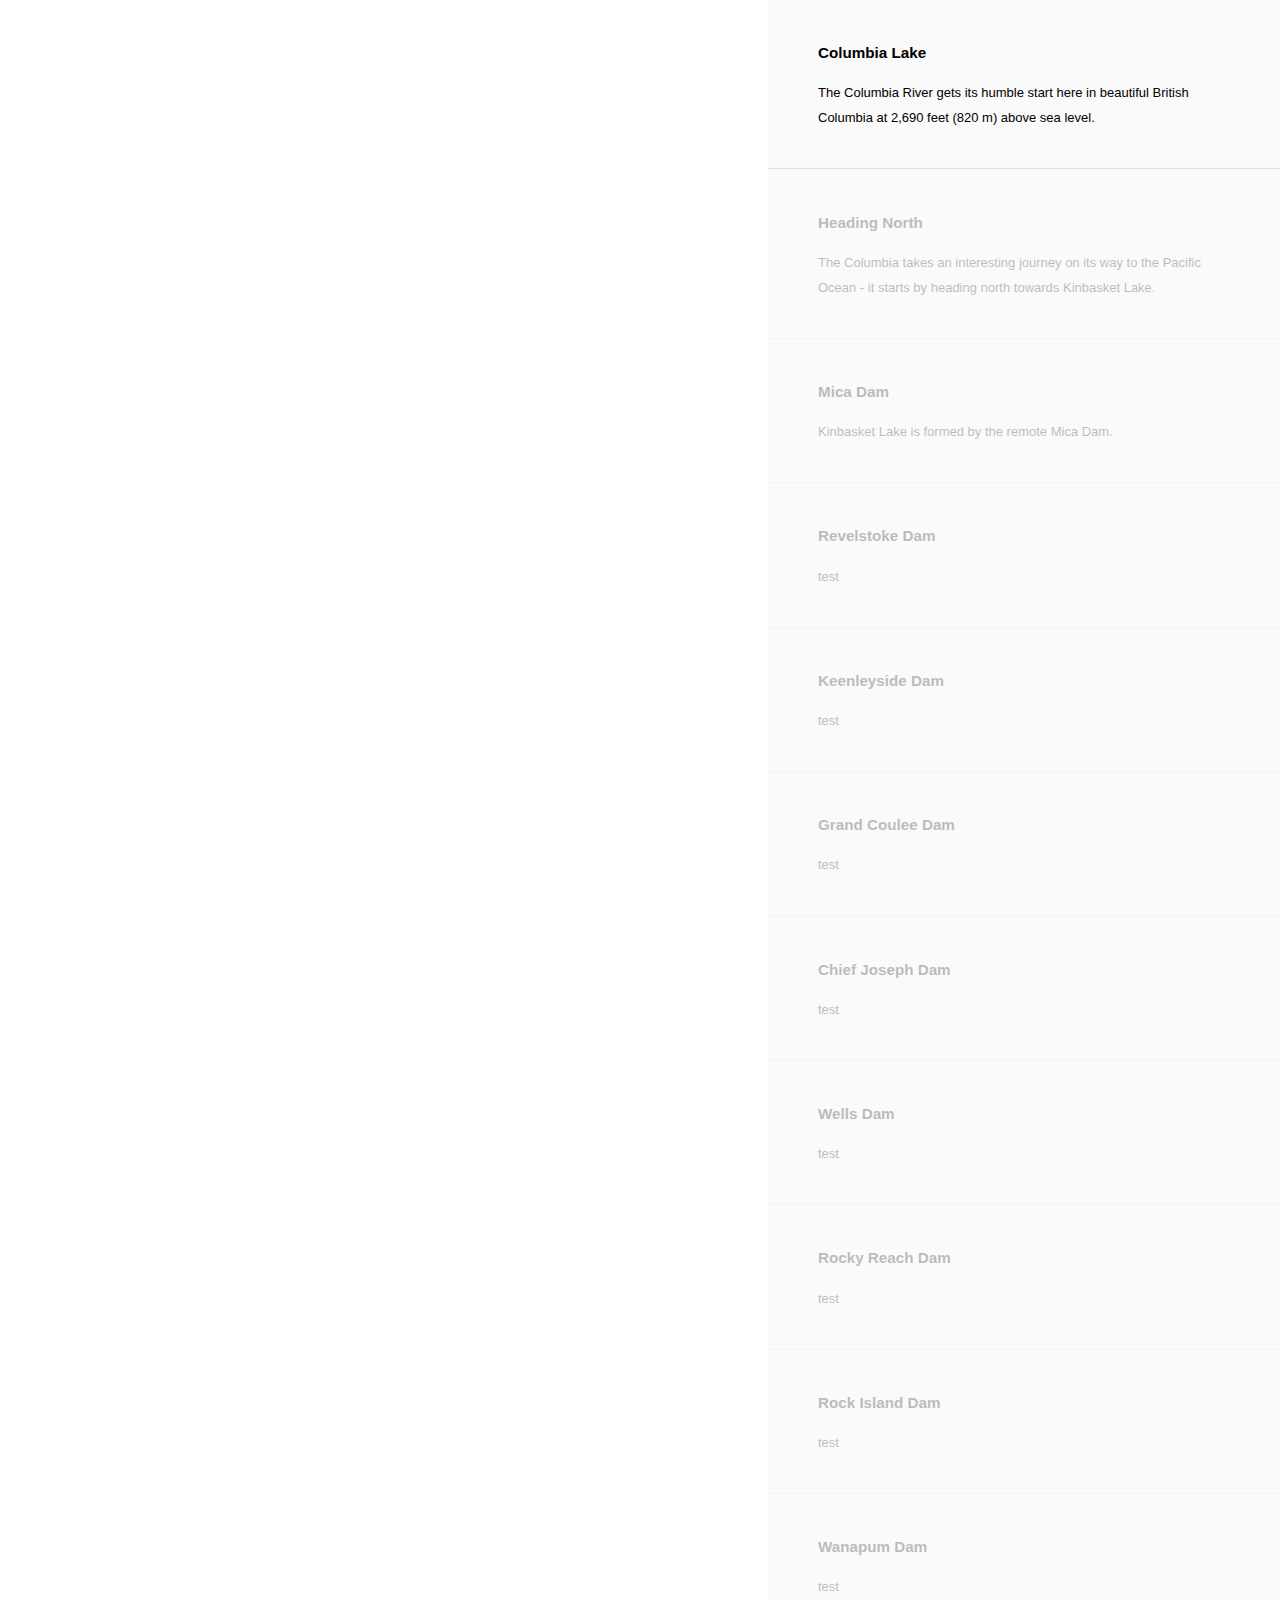
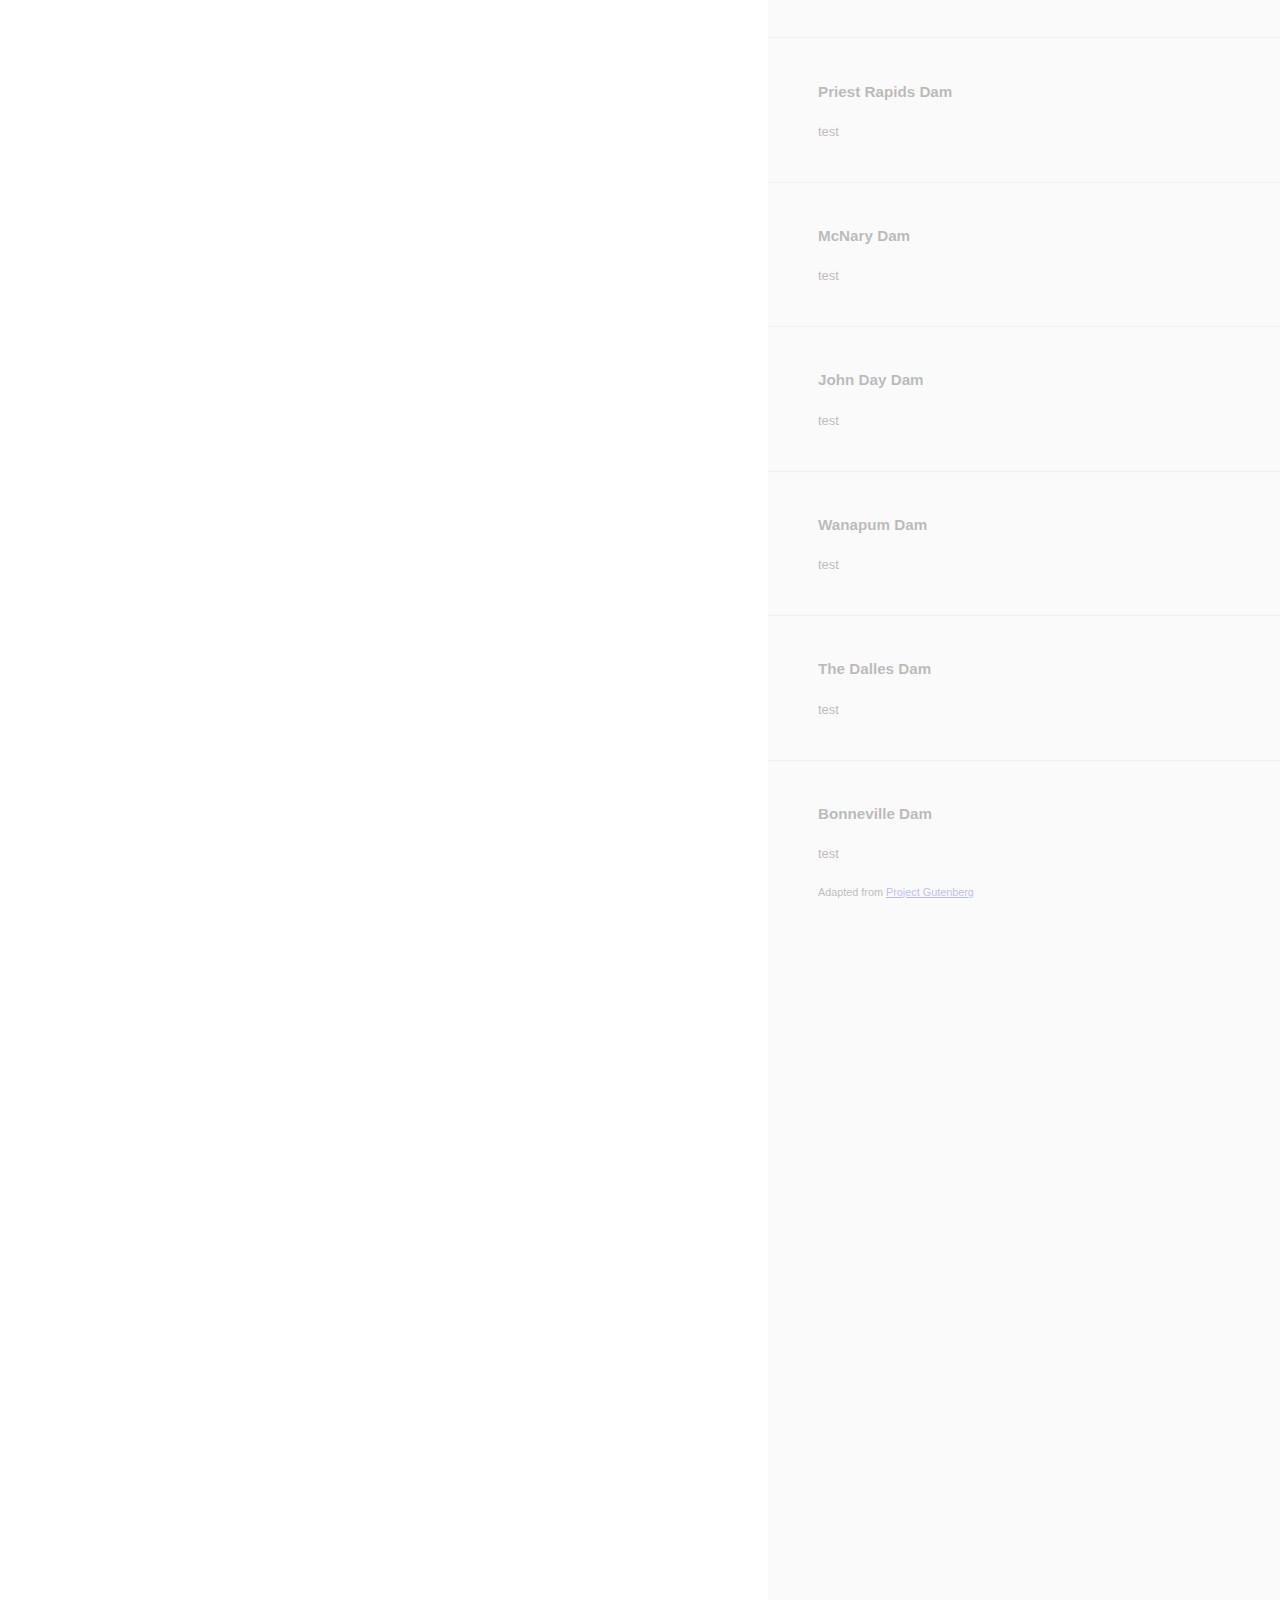
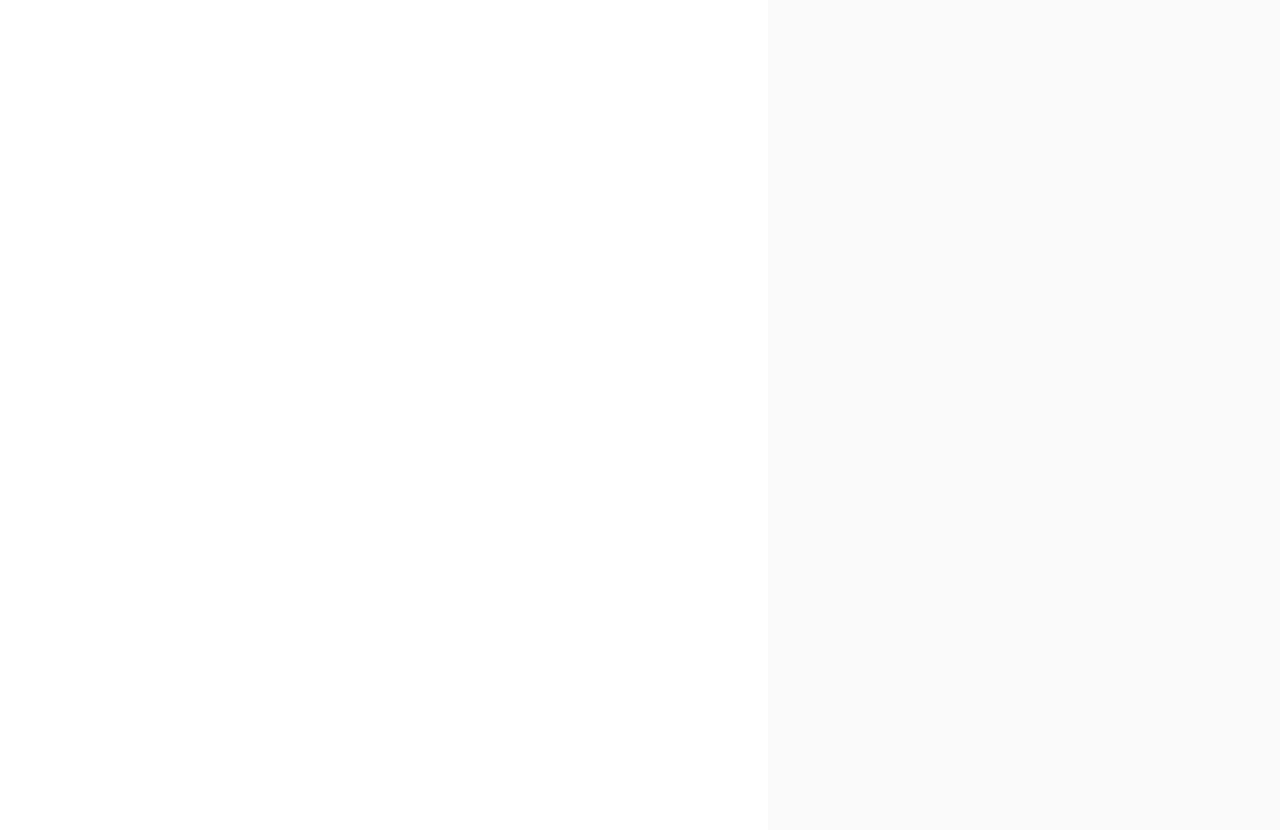
==== index.html @ b6c77dba "first commit" ====
<!DOCTYPE html>
<html>
<head>
    <meta charset='utf-8' />
    <title>Columbia Dammed</title>
    <meta name='viewport' content='initial-scale=1,maximum-scale=1,user-scalable=no' />
    <script src='https://api.tiles.mapbox.com/mapbox-gl-js/v0.48.0/mapbox-gl.js'></script>
    <link href='https://api.tiles.mapbox.com/mapbox-gl-js/v0.48.0/mapbox-gl.css' rel='stylesheet' />
    <style>
        body { margin:0; padding:0; }
        #map { position:absolute; top:0; bottom:0; width:100%; }
    </style>
</head>
<body>


<style>
#map {
    position: fixed;
    width:60%;
}
#features {
    width: 40%;
    margin-left: 60%;
    font-family: sans-serif;
    overflow-y: scroll;
    background-color: #fafafa;
}
section {
    padding:  25px 50px;
    line-height: 25px;
    border-bottom: 1px solid #ddd;
    opacity: 0.25;
    font-size: 13px;
}
section.active {
    opacity: 1;
}
section:last-child {
    border-bottom: none;
    margin-bottom: 1500px;
}
</style>

<div id='map'></div>
<div id='features'>
    <section id='columbia-lake' class='active'>
        <h3>Columbia Lake</h3>
        <p>The Columbia River gets its humble start here in beautiful British Columbia at 2,690 feet (820 m) above sea level.</p>
    </section>
    <section id='kinbasket'>
        <h3>Heading North</h3>
        <p>The Columbia takes an interesting journey on its way to the Pacific Ocean - it starts by heading north towards Kinbasket Lake.</p>
    </section>
    <section id='mica-dam'>
        <h3>Mica Dam</h3>
        <p>Kinbasket Lake is formed by the remote Mica Dam.</p>
    </section>
    <section id='revelstoke-dam'>
        <h3>Revelstoke Dam</h3>
        <p>test</p>
    </section>
    <section id='keenleyside-dam'>
        <h3>Keenleyside Dam</h3>
        <p>test</p>
    </section>
    <section id='grand-coulee-dam'>
        <h3>Grand Coulee Dam</h3>
        <p>test</p>
    </section>
    <section id='chief-joseph-dam'>
        <h3>Chief Joseph Dam</h3>
        <p>test</p>
    </section>
    <section id='wells-dam'>
        <h3>Wells Dam</h3>
        <p>test</p>
    </section>
    <section id='rocky-reach-dam'>
        <h3>Rocky Reach Dam</h3>
        <p>test</p>
    </section>
    <section id='rock-island-dam'>
        <h3>Rock Island Dam</h3>
        <p>test</p>
    </section>
    <section id='wanapum-dam'>
        <h3>Wanapum Dam</h3>
        <p>test</p>
    </section>
    <section id='priest-rapids-dam'>
        <h3>Priest Rapids Dam</h3>
        <p>test</p>
    </section>
    <section id='mcnary-dam'>
        <h3>McNary Dam</h3>
        <p>test</p>
    </section>
    <section id='john-day-dam'>
        <h3>John Day Dam</h3>
        <p>test</p>
    </section>
    <section id='wanapum-dam'>
        <h3>Wanapum Dam</h3>
        <p>test</p>
    </section>
    <section id='the-dalles-dam'>
        <h3>The Dalles Dam</h3>
        <p>test</p>
    </section>
    <section id='bonneville-dam'>
        <h3>Bonneville Dam</h3>
        <p>test</p>
        <small id="citation">
            Adapted from <a href='http://www.gutenberg.org/files/2346/2346-h/2346-h.htm'>Project Gutenberg</a>
        </small>
    </section>
</div>
<script>
/* TO DO:
- add content
*/
mapboxgl.accessToken = 'pk.eyJ1Ijoic2FtZiIsImEiOiJjaWZ3bGhtdjgzMnN1dWdrcnEwZTVieG91In0.DkCY-91coDahKvpH7Z26dw';

var map = new mapboxgl.Map({
    container: 'map',
    style: 'mapbox://styles/samf/cjlgx20np04zo2rtcgm9d4j61',
    center: [-115.850000, 50.216667],
    zoom: 11.5,
    bearing: 10,
    pitch: 45
});

var chapters = {
    'columbia-lake': {
        bearing: 27,
        center: [-115.850000, 50.216667],
        zoom: 9.5,
        pitch: 20
    },
    'kinbasket': {
        duration: 6000,
        center: [-118.077, 51.997],
        bearing: 170,
        zoom: 9.2,
        pitch: 20
    },
    'mica-dam': {
        bearing: 90,
        center: [-118.566389, 52.077500],
        zoom: 13,
        speed: 0.6,
        pitch: 40
    },
    'revelstoke-dam': {
        bearing: 90,
        center: [-118.193333, 51.049167],
        zoom: 13.3
    },
    'keenleyside-dam': {
        bearing: 45,
        center: [-117.771667, 49.338333],
        zoom: 15.3,
        pitch: 20,
        speed: 0.4
    },
    'grand-coulee-dam': {
        bearing: 180,
        center: [-118.9775, 47.957222],
        zoom: 13.3
    },
    'chief-joseph-dam': {
        bearing: 90,
        center: [-119.638611, 47.995],
        zoom: 17.3,
        pitch: 40
    },
    'wells-dam': {
        bearing: 90,
        center: [-119.864167, 47.947222],
        zoom: 14.3,
        pitch: 20
    },
    'rocky-reach-dam': {
        duration: 6000,
        center: [-120.294722, 47.533056],
        bearing: 170,
        zoom: 13.2,
        pitch: 20
    },
    'rock-island-dam': {
        bearing: 90,
        center: [-120.094444, 47.3425],
        zoom: 13,
        speed: 0.6,
        pitch: 40
    },
    'wanapum-dam': {
        bearing: 90,
        center: [-119.970278, 46.877778],
        zoom: 13.3
    },
    'priest-rapids-dam': {
        bearing: 45,
        center: [-119.91, 46.644167],
        zoom: 15.3,
        pitch: 20,
        speed: 0.5
    },
    'mcnary-dam': {
        duration: 6000,
        center: [-119.298056, 45.935278],
        bearing: 170,
        zoom: 13.2,
        pitch: 20
    },
    'john-day-dam': {
        bearing: 90,
        center: [-120.693611, 45.715833],
        zoom: 13,
        speed: 0.6,
        pitch: 40
    },
    'the-dalles-dam': {
        bearing: 90,
        center: [-121.133889, 45.613889],
        zoom: 13.3
    },
    'bonneville-dam': {
        bearing: 45,
        center: [-121.940833, 45.645],
        zoom: 15.3,
        pitch: 20,
        speed: 0.5
    },
};

// On every scroll event, check which element is on screen
window.onscroll = function() {
    var chapterNames = Object.keys(chapters);
    for (var i = 0; i < chapterNames.length; i++) {
        var chapterName = chapterNames[i];
        if (isElementOnScreen(chapterName)) {
            setActiveChapter(chapterName);
            break;
        }
    }
};

var activeChapterName = 'columbia-lake';
function setActiveChapter(chapterName) {
    if (chapterName === activeChapterName) return;

    map.flyTo(chapters[chapterName]);

    document.getElementById(chapterName).setAttribute('class', 'active');
    document.getElementById(activeChapterName).setAttribute('class', '');

    activeChapterName = chapterName;
}

function isElementOnScreen(id) {
    var element = document.getElementById(id);
    var bounds = element.getBoundingClientRect();
    return bounds.top < window.innerHeight && bounds.bottom > 0;
}

</script>

</body>
</html>
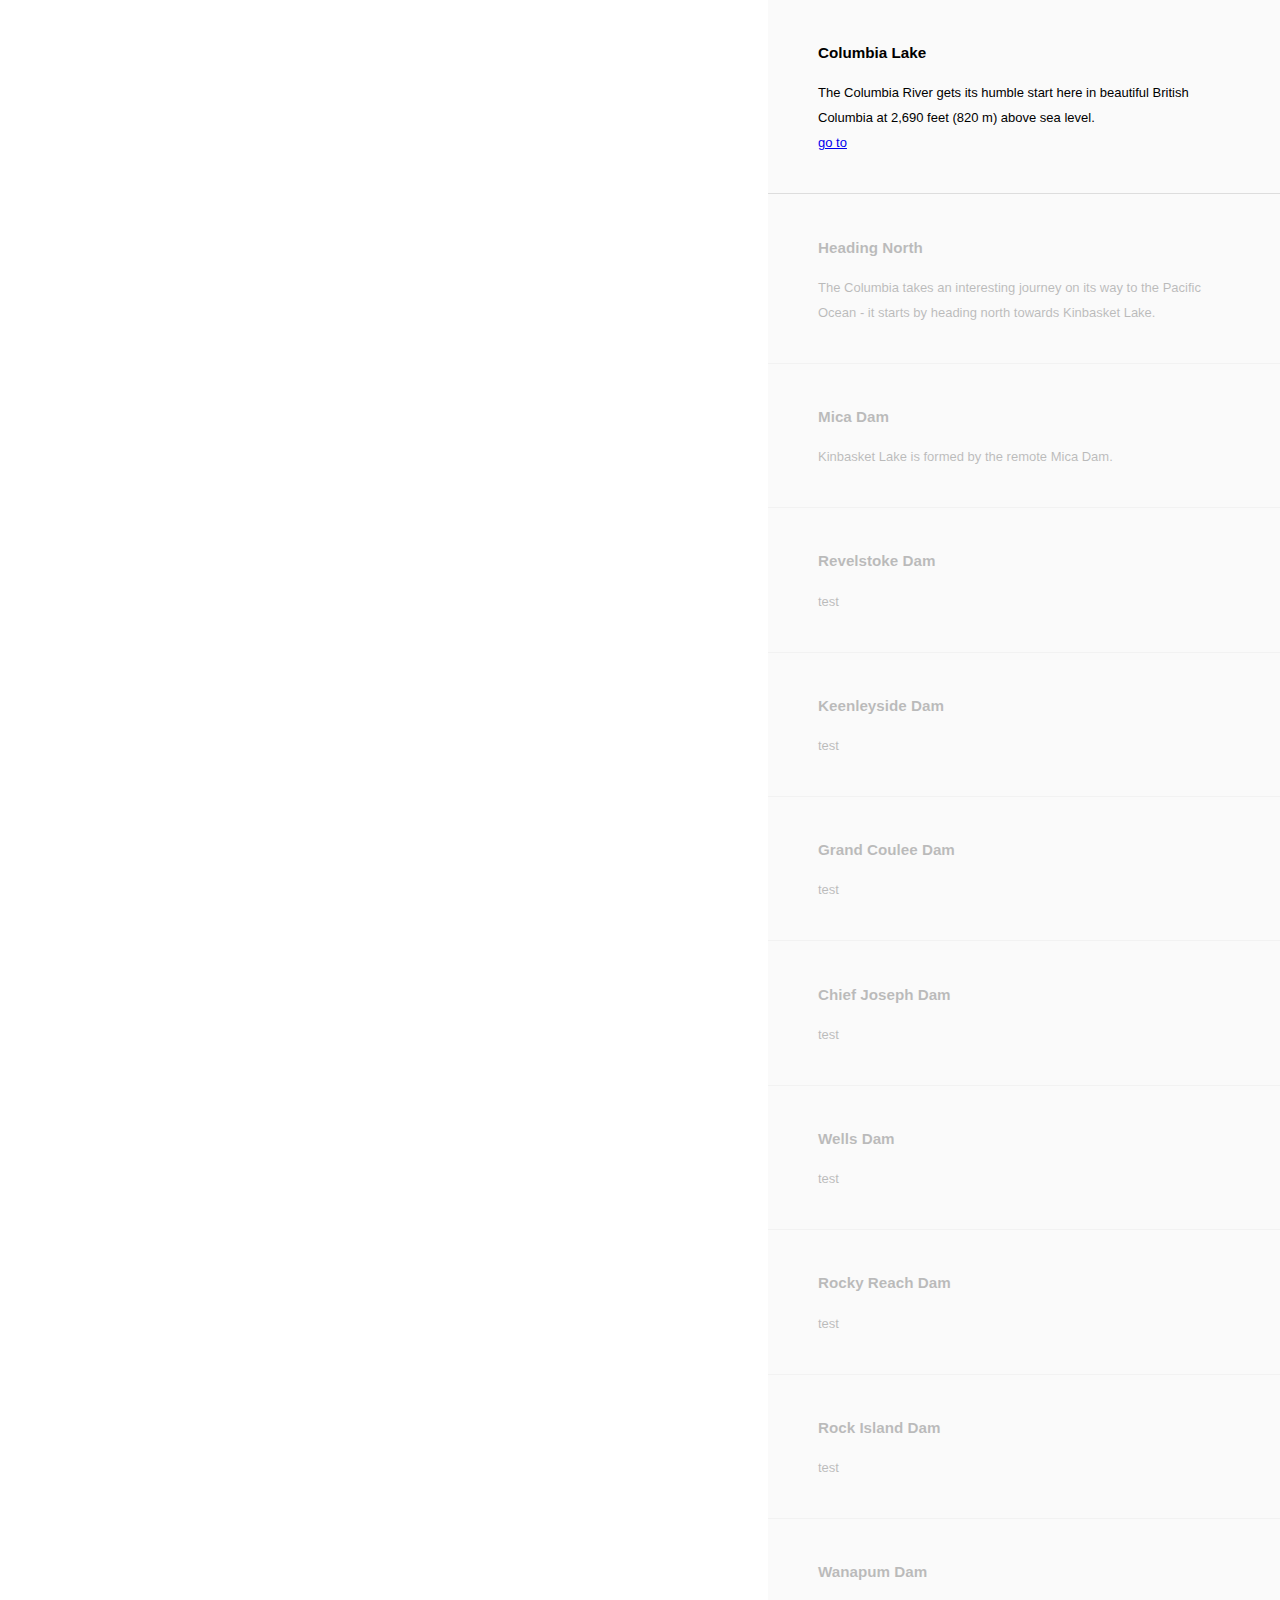
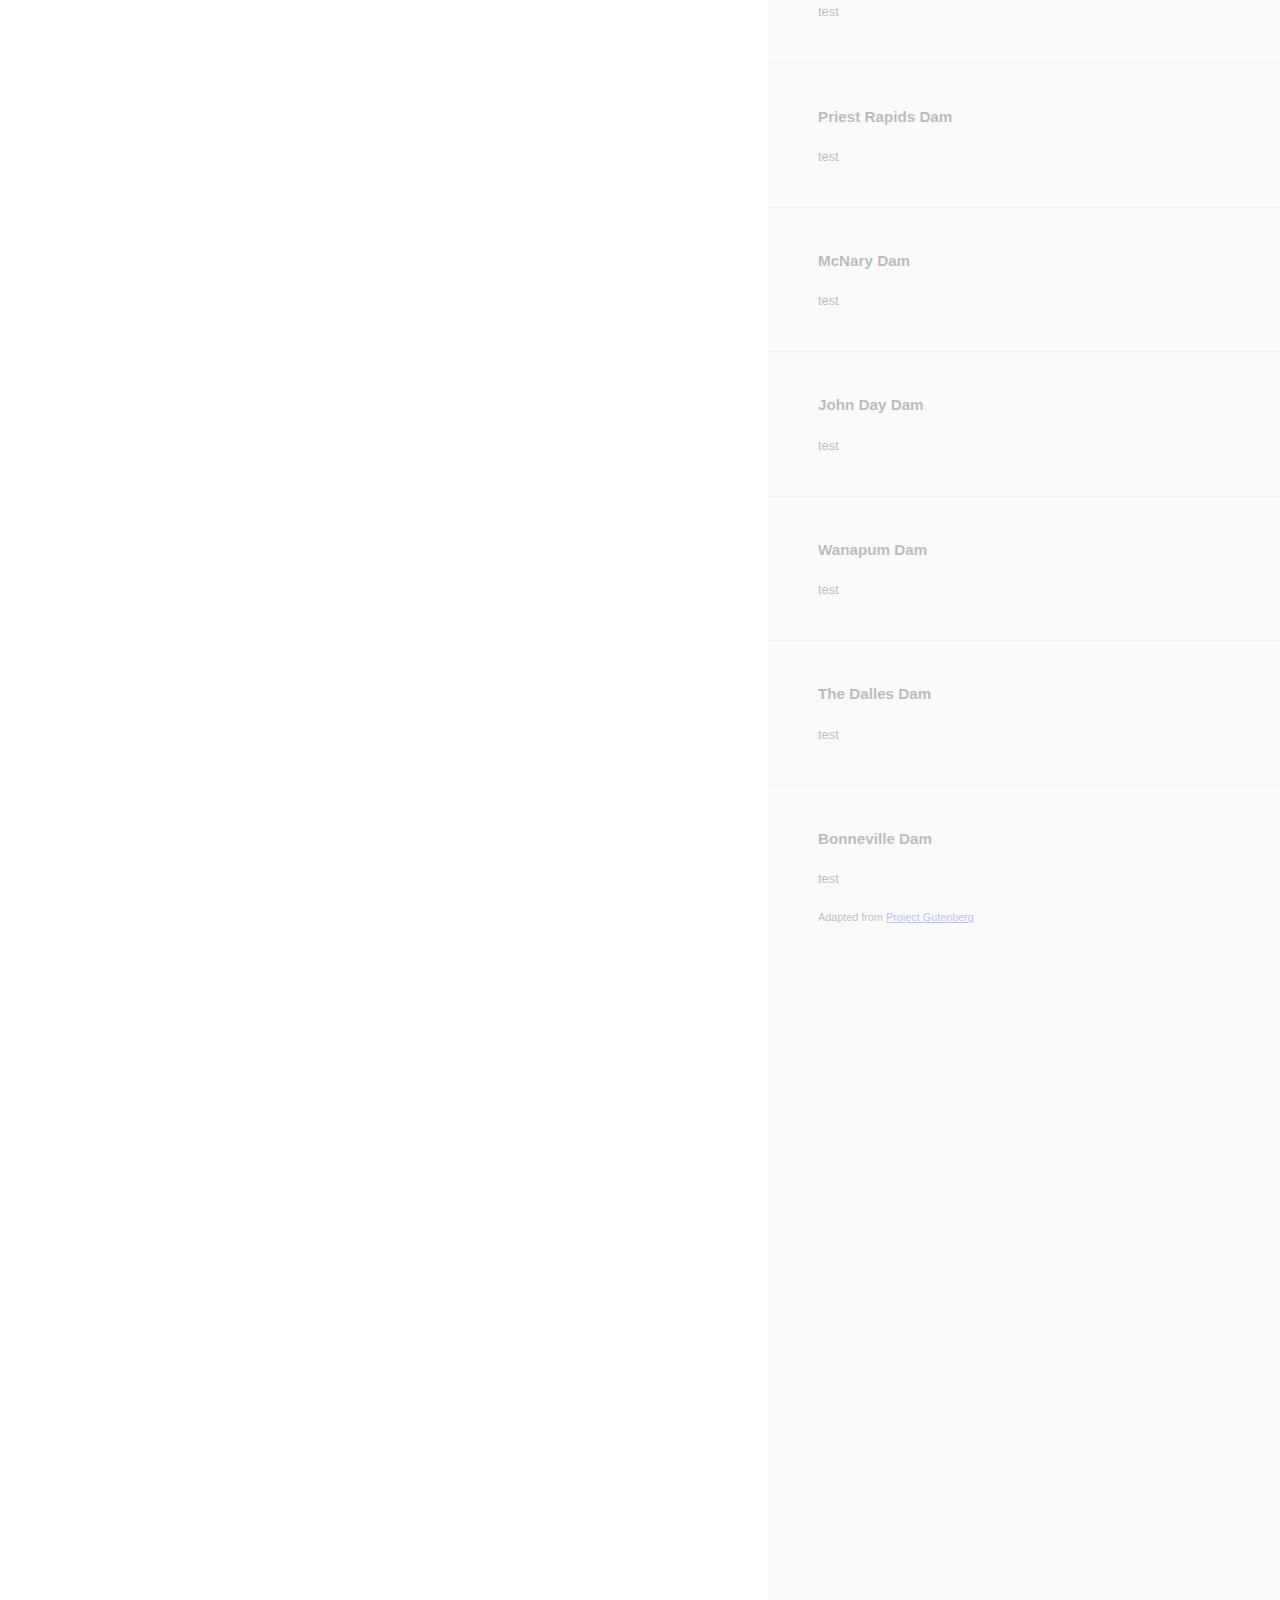
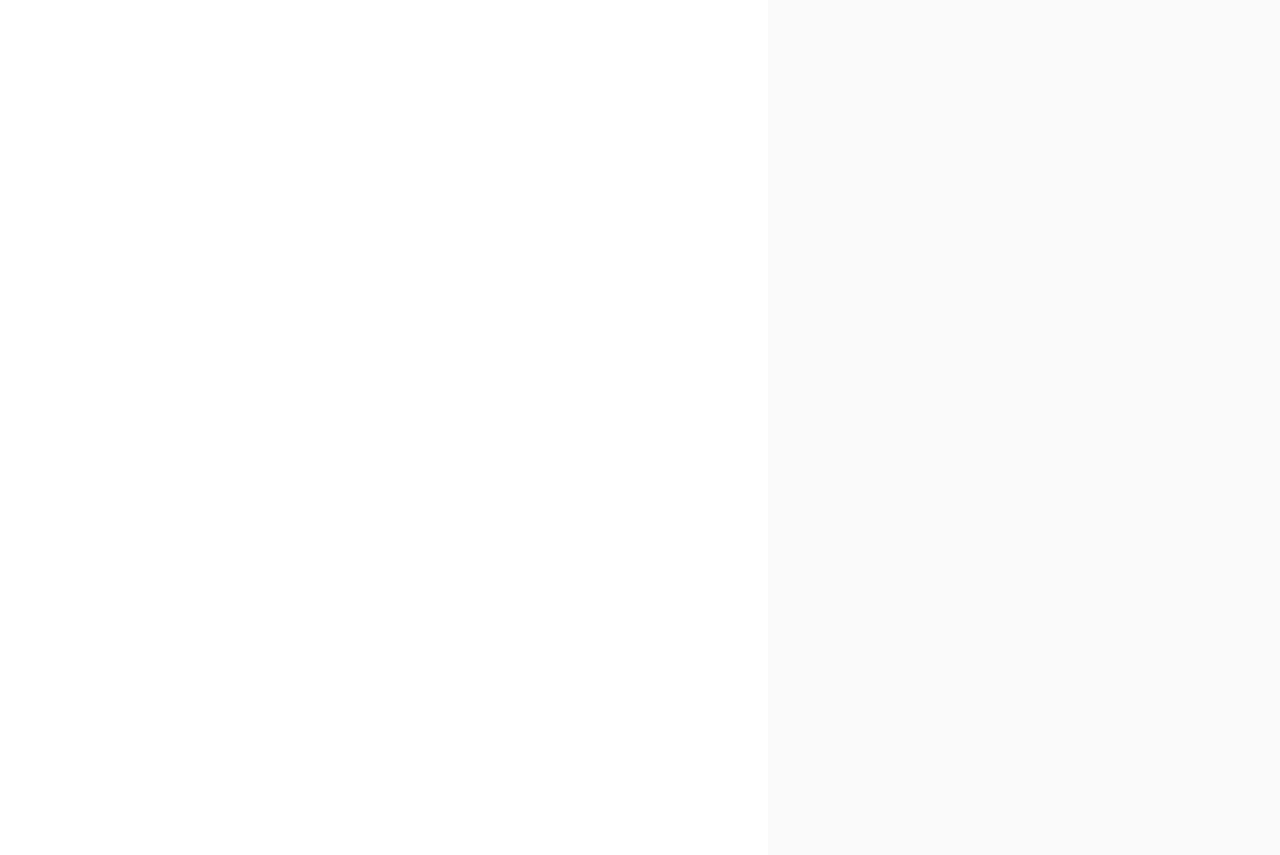
==== commit 7bdc032b: "add overlay, break out js code" ====
--- a/index.html
+++ b/index.html
@@ -19,6 +19,14 @@
     position: fixed;
     width:60%;
 }
+#map-overlay {
+      position:fixed;
+      left:10px;
+      bottom:475px;
+      width:200px;
+      height:150px;
+      border:1px solid #fff;
+  }
 #features {
     width: 40%;
     margin-left: 60%;
@@ -40,75 +48,82 @@
     border-bottom: none;
     margin-bottom: 1500px;
 }
+.mapboxgl-ctrl-logo {
+  display: none;
+  visibility: hidden;
+}
 </style>
 
 <div id='map'></div>
+<div id='map-overlay'></div>
 <div id='features'>
-    <section id='columbia-lake' class='active'>
+    <section id='columbiaLake' class='active'>
         <h3>Columbia Lake</h3>
-        <p>The Columbia River gets its humble start here in beautiful British Columbia at 2,690 feet (820 m) above sea level.</p>
+        <p>The Columbia River gets its humble start here in beautiful British Columbia at 2,690 feet (820 m) above sea level.
+          <br><a href="javascript:goToLocation(columbiaLake)">go to</a>
+        </p>
     </section>
     <section id='kinbasket'>
         <h3>Heading North</h3>
         <p>The Columbia takes an interesting journey on its way to the Pacific Ocean - it starts by heading north towards Kinbasket Lake.</p>
     </section>
-    <section id='mica-dam'>
+    <section id='micaDam'>
         <h3>Mica Dam</h3>
         <p>Kinbasket Lake is formed by the remote Mica Dam.</p>
     </section>
-    <section id='revelstoke-dam'>
+    <section id='revelstokeDam'>
         <h3>Revelstoke Dam</h3>
         <p>test</p>
     </section>
-    <section id='keenleyside-dam'>
+    <section id='keenleysideDam'>
         <h3>Keenleyside Dam</h3>
         <p>test</p>
     </section>
-    <section id='grand-coulee-dam'>
+    <section id='grandCouleeDam'>
         <h3>Grand Coulee Dam</h3>
         <p>test</p>
     </section>
-    <section id='chief-joseph-dam'>
+    <section id='chiefJosephDam'>
         <h3>Chief Joseph Dam</h3>
         <p>test</p>
     </section>
-    <section id='wells-dam'>
+    <section id='wellsDam'>
         <h3>Wells Dam</h3>
         <p>test</p>
     </section>
-    <section id='rocky-reach-dam'>
+    <section id='rockyReachDam'>
         <h3>Rocky Reach Dam</h3>
         <p>test</p>
     </section>
-    <section id='rock-island-dam'>
+    <section id='rockIslandDam'>
         <h3>Rock Island Dam</h3>
         <p>test</p>
     </section>
-    <section id='wanapum-dam'>
+    <section id='wanapumDam'>
         <h3>Wanapum Dam</h3>
         <p>test</p>
     </section>
-    <section id='priest-rapids-dam'>
+    <section id='priestRapidsDam'>
         <h3>Priest Rapids Dam</h3>
         <p>test</p>
     </section>
-    <section id='mcnary-dam'>
+    <section id='mcnaryDam'>
         <h3>McNary Dam</h3>
         <p>test</p>
     </section>
-    <section id='john-day-dam'>
+    <section id='johnDayDam'>
         <h3>John Day Dam</h3>
         <p>test</p>
     </section>
-    <section id='wanapum-dam'>
+    <section id='wanapumDam'>
         <h3>Wanapum Dam</h3>
         <p>test</p>
     </section>
-    <section id='the-dalles-dam'>
+    <section id='theDallesDam'>
         <h3>The Dalles Dam</h3>
         <p>test</p>
     </section>
-    <section id='bonneville-dam'>
+    <section id='bonnevilleDam'>
         <h3>Bonneville Dam</h3>
         <p>test</p>
         <small id="citation">
@@ -116,156 +131,6 @@
         </small>
     </section>
 </div>
-<script>
-/* TO DO:
-- add content
-*/
-mapboxgl.accessToken = 'pk.eyJ1Ijoic2FtZiIsImEiOiJjaWZ3bGhtdjgzMnN1dWdrcnEwZTVieG91In0.DkCY-91coDahKvpH7Z26dw';
-
-var map = new mapboxgl.Map({
-    container: 'map',
-    style: 'mapbox://styles/samf/cjlgx20np04zo2rtcgm9d4j61',
-    center: [-115.850000, 50.216667],
-    zoom: 11.5,
-    bearing: 10,
-    pitch: 45
-});
-
-var chapters = {
-    'columbia-lake': {
-        bearing: 27,
-        center: [-115.850000, 50.216667],
-        zoom: 9.5,
-        pitch: 20
-    },
-    'kinbasket': {
-        duration: 6000,
-        center: [-118.077, 51.997],
-        bearing: 170,
-        zoom: 9.2,
-        pitch: 20
-    },
-    'mica-dam': {
-        bearing: 90,
-        center: [-118.566389, 52.077500],
-        zoom: 13,
-        speed: 0.6,
-        pitch: 40
-    },
-    'revelstoke-dam': {
-        bearing: 90,
-        center: [-118.193333, 51.049167],
-        zoom: 13.3
-    },
-    'keenleyside-dam': {
-        bearing: 45,
-        center: [-117.771667, 49.338333],
-        zoom: 15.3,
-        pitch: 20,
-        speed: 0.4
-    },
-    'grand-coulee-dam': {
-        bearing: 180,
-        center: [-118.9775, 47.957222],
-        zoom: 13.3
-    },
-    'chief-joseph-dam': {
-        bearing: 90,
-        center: [-119.638611, 47.995],
-        zoom: 17.3,
-        pitch: 40
-    },
-    'wells-dam': {
-        bearing: 90,
-        center: [-119.864167, 47.947222],
-        zoom: 14.3,
-        pitch: 20
-    },
-    'rocky-reach-dam': {
-        duration: 6000,
-        center: [-120.294722, 47.533056],
-        bearing: 170,
-        zoom: 13.2,
-        pitch: 20
-    },
-    'rock-island-dam': {
-        bearing: 90,
-        center: [-120.094444, 47.3425],
-        zoom: 13,
-        speed: 0.6,
-        pitch: 40
-    },
-    'wanapum-dam': {
-        bearing: 90,
-        center: [-119.970278, 46.877778],
-        zoom: 13.3
-    },
-    'priest-rapids-dam': {
-        bearing: 45,
-        center: [-119.91, 46.644167],
-        zoom: 15.3,
-        pitch: 20,
-        speed: 0.5
-    },
-    'mcnary-dam': {
-        duration: 6000,
-        center: [-119.298056, 45.935278],
-        bearing: 170,
-        zoom: 13.2,
-        pitch: 20
-    },
-    'john-day-dam': {
-        bearing: 90,
-        center: [-120.693611, 45.715833],
-        zoom: 13,
-        speed: 0.6,
-        pitch: 40
-    },
-    'the-dalles-dam': {
-        bearing: 90,
-        center: [-121.133889, 45.613889],
-        zoom: 13.3
-    },
-    'bonneville-dam': {
-        bearing: 45,
-        center: [-121.940833, 45.645],
-        zoom: 15.3,
-        pitch: 20,
-        speed: 0.5
-    },
-};
-
-// On every scroll event, check which element is on screen
-window.onscroll = function() {
-    var chapterNames = Object.keys(chapters);
-    for (var i = 0; i < chapterNames.length; i++) {
-        var chapterName = chapterNames[i];
-        if (isElementOnScreen(chapterName)) {
-            setActiveChapter(chapterName);
-            break;
-        }
-    }
-};
-
-var activeChapterName = 'columbia-lake';
-function setActiveChapter(chapterName) {
-    if (chapterName === activeChapterName) return;
-
-    map.flyTo(chapters[chapterName]);
-
-    document.getElementById(chapterName).setAttribute('class', 'active');
-    document.getElementById(activeChapterName).setAttribute('class', '');
-
-    activeChapterName = chapterName;
-}
-
-function isElementOnScreen(id) {
-    var element = document.getElementById(id);
-    var bounds = element.getBoundingClientRect();
-    return bounds.top < window.innerHeight && bounds.bottom > 0;
-}
-
-</script>
-
+<script src="map.js"></script>
 </body>
 </html>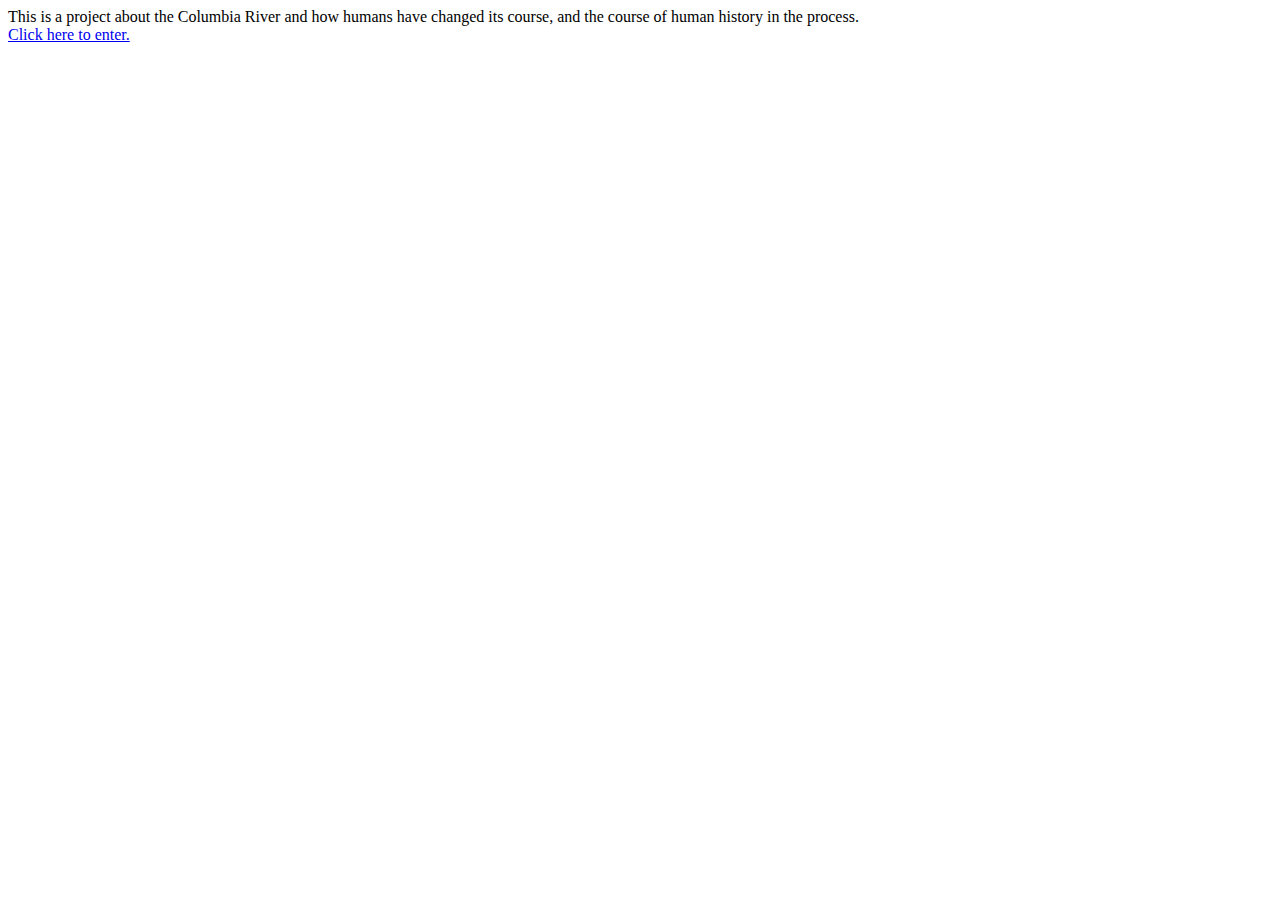
==== commit 3491eabe: "add beginning splash page" ====
--- a/index.html
+++ b/index.html
@@ -4,133 +4,12 @@
     <meta charset='utf-8' />
     <title>Columbia Dammed</title>
     <meta name='viewport' content='initial-scale=1,maximum-scale=1,user-scalable=no' />
-    <script src='https://api.tiles.mapbox.com/mapbox-gl-js/v0.48.0/mapbox-gl.js'></script>
-    <link href='https://api.tiles.mapbox.com/mapbox-gl-js/v0.48.0/mapbox-gl.css' rel='stylesheet' />
     <style>
-        body { margin:0; padding:0; }
-        #map { position:absolute; top:0; bottom:0; width:100%; }
     </style>
 </head>
 <body>
-
-
-<style>
-#map {
-    position: fixed;
-    width:60%;
-}
-#map-overlay {
-      position:fixed;
-      left:10px;
-      bottom:475px;
-      width:200px;
-      height:150px;
-      border:1px solid #fff;
-  }
-#features {
-    width: 40%;
-    margin-left: 60%;
-    font-family: sans-serif;
-    overflow-y: scroll;
-    background-color: #fafafa;
-}
-section {
-    padding:  25px 50px;
-    line-height: 25px;
-    border-bottom: 1px solid #ddd;
-    opacity: 0.25;
-    font-size: 13px;
-}
-section.active {
-    opacity: 1;
-}
-section:last-child {
-    border-bottom: none;
-    margin-bottom: 1500px;
-}
-.mapboxgl-ctrl-logo {
-  display: none;
-  visibility: hidden;
-}
-</style>
-
-<div id='map'></div>
-<div id='map-overlay'></div>
-<div id='features'>
-    <section id='columbiaLake' class='active'>
-        <h3>Columbia Lake</h3>
-        <p>The Columbia River gets its humble start here in beautiful British Columbia at 2,690 feet (820 m) above sea level.
-          <br><a href="javascript:goToLocation(columbiaLake)">go to</a>
-        </p>
-    </section>
-    <section id='kinbasket'>
-        <h3>Heading North</h3>
-        <p>The Columbia takes an interesting journey on its way to the Pacific Ocean - it starts by heading north towards Kinbasket Lake.</p>
-    </section>
-    <section id='micaDam'>
-        <h3>Mica Dam</h3>
-        <p>Kinbasket Lake is formed by the remote Mica Dam.</p>
-    </section>
-    <section id='revelstokeDam'>
-        <h3>Revelstoke Dam</h3>
-        <p>test</p>
-    </section>
-    <section id='keenleysideDam'>
-        <h3>Keenleyside Dam</h3>
-        <p>test</p>
-    </section>
-    <section id='grandCouleeDam'>
-        <h3>Grand Coulee Dam</h3>
-        <p>test</p>
-    </section>
-    <section id='chiefJosephDam'>
-        <h3>Chief Joseph Dam</h3>
-        <p>test</p>
-    </section>
-    <section id='wellsDam'>
-        <h3>Wells Dam</h3>
-        <p>test</p>
-    </section>
-    <section id='rockyReachDam'>
-        <h3>Rocky Reach Dam</h3>
-        <p>test</p>
-    </section>
-    <section id='rockIslandDam'>
-        <h3>Rock Island Dam</h3>
-        <p>test</p>
-    </section>
-    <section id='wanapumDam'>
-        <h3>Wanapum Dam</h3>
-        <p>test</p>
-    </section>
-    <section id='priestRapidsDam'>
-        <h3>Priest Rapids Dam</h3>
-        <p>test</p>
-    </section>
-    <section id='mcnaryDam'>
-        <h3>McNary Dam</h3>
-        <p>test</p>
-    </section>
-    <section id='johnDayDam'>
-        <h3>John Day Dam</h3>
-        <p>test</p>
-    </section>
-    <section id='wanapumDam'>
-        <h3>Wanapum Dam</h3>
-        <p>test</p>
-    </section>
-    <section id='theDallesDam'>
-        <h3>The Dalles Dam</h3>
-        <p>test</p>
-    </section>
-    <section id='bonnevilleDam'>
-        <h3>Bonneville Dam</h3>
-        <p>test</p>
-        <small id="citation">
-            Adapted from <a href='http://www.gutenberg.org/files/2346/2346-h/2346-h.htm'>Project Gutenberg</a>
-        </small>
-    </section>
-</div>
-<script src="map.js"></script>
+  This is a project about the Columbia River and how humans have changed its course, and the course of human history in the process.
+  <br>
+  <a href="/main.html">Click here to enter.</a>
 </body>
 </html>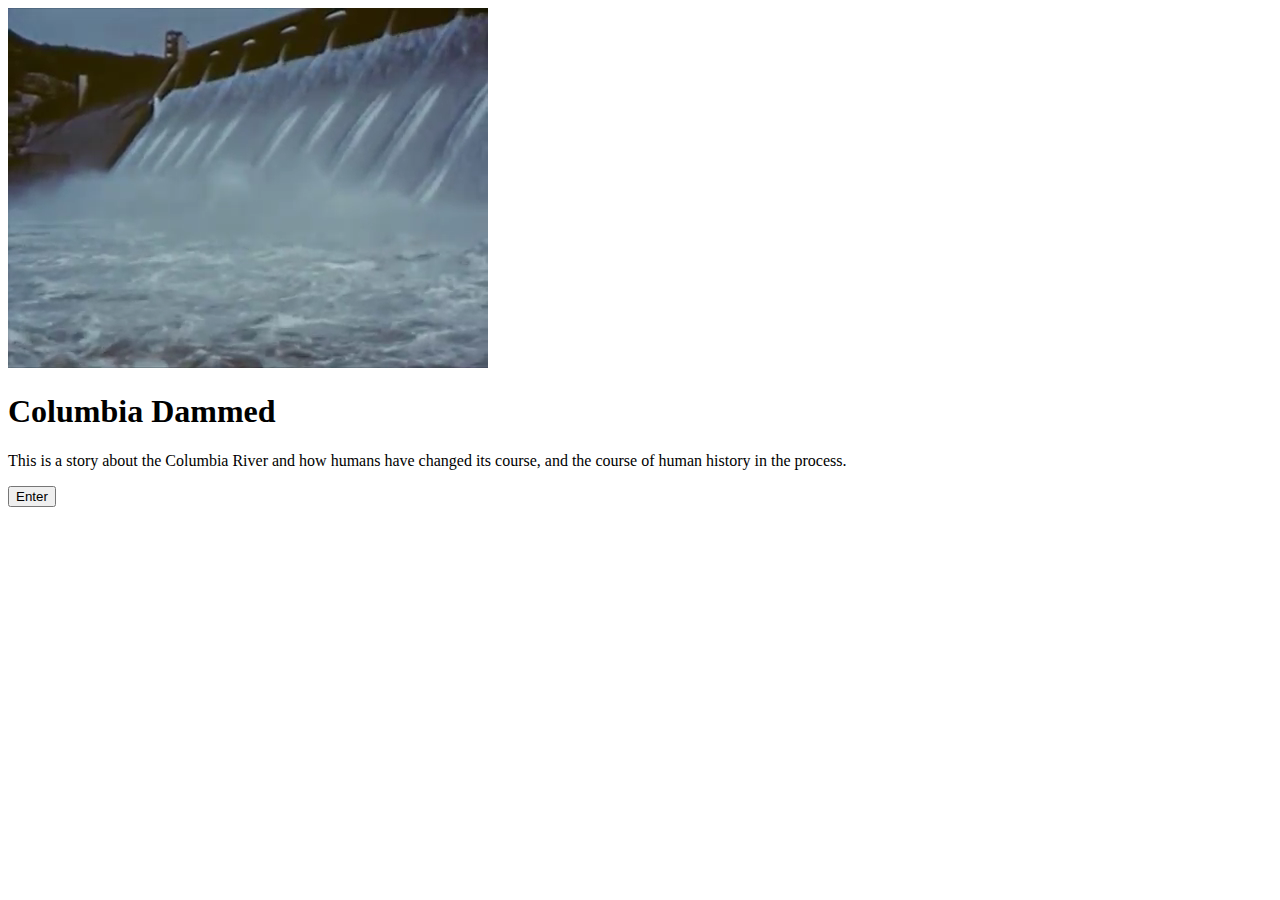
==== commit 0c0c5d0d: "brand new video page" ====
--- a/index.html
+++ b/index.html
@@ -6,10 +6,18 @@
     <meta name='viewport' content='initial-scale=1,maximum-scale=1,user-scalable=no' />
     <style>
     </style>
+    <link href="style.css" rel="stylesheet" type="text/css" />
 </head>
-<body>
-  This is a project about the Columbia River and how humans have changed its course, and the course of human history in the process.
-  <br>
-  <a href="/main.html">Click here to enter.</a>
-</body>
+
+<!-- The video -->
+<video autoplay muted loop id="myVideo">
+  <source src="assets/dam.mp4" type="video/mp4">
+</video>
+
+<!-- Optional: some overlay text to describe the video -->
+<div class="content">
+  <h1>Columbia Dammed</h1>
+  <p>This is a story about the Columbia River and how humans have changed its course, and the course of human history in the process.</p>
+  <a href="/map.html"><button id="myBtn" onclick="myFunction()">Enter</button></a>
+</div>
 </html>--- a/style.css
+++ b/style.css
@@ -0,0 +1,39 @@
+#map {
+    position: fixed;
+    width:60%;
+}
+#map-overlay {
+      position:fixed;
+      left:10px;
+      bottom:475px;
+      width:200px;
+      height:150px;
+      border:1px solid #fff;
+  }
+#features {
+    width: 40%;
+    margin-left: 60%;
+    font-family: 'Courier New', Courier, monospace;
+    overflow-y: scroll;
+    background-color: #fafafa;
+    filter: drop-shadow(0 0 10px #333);
+}
+section {
+    padding:  15px 40px;
+    line-height: 25px;
+    border-bottom: 1px solid #ddd;
+    opacity: 0.25;
+    font-size: 15px;
+    
+}
+section.active {
+    opacity: 0.87;
+}
+section:last-child {
+    border-bottom: none;
+    margin-bottom: 1170px;
+}
+.mapboxgl-ctrl-logo {
+  display: none;
+  visibility: hidden;
+}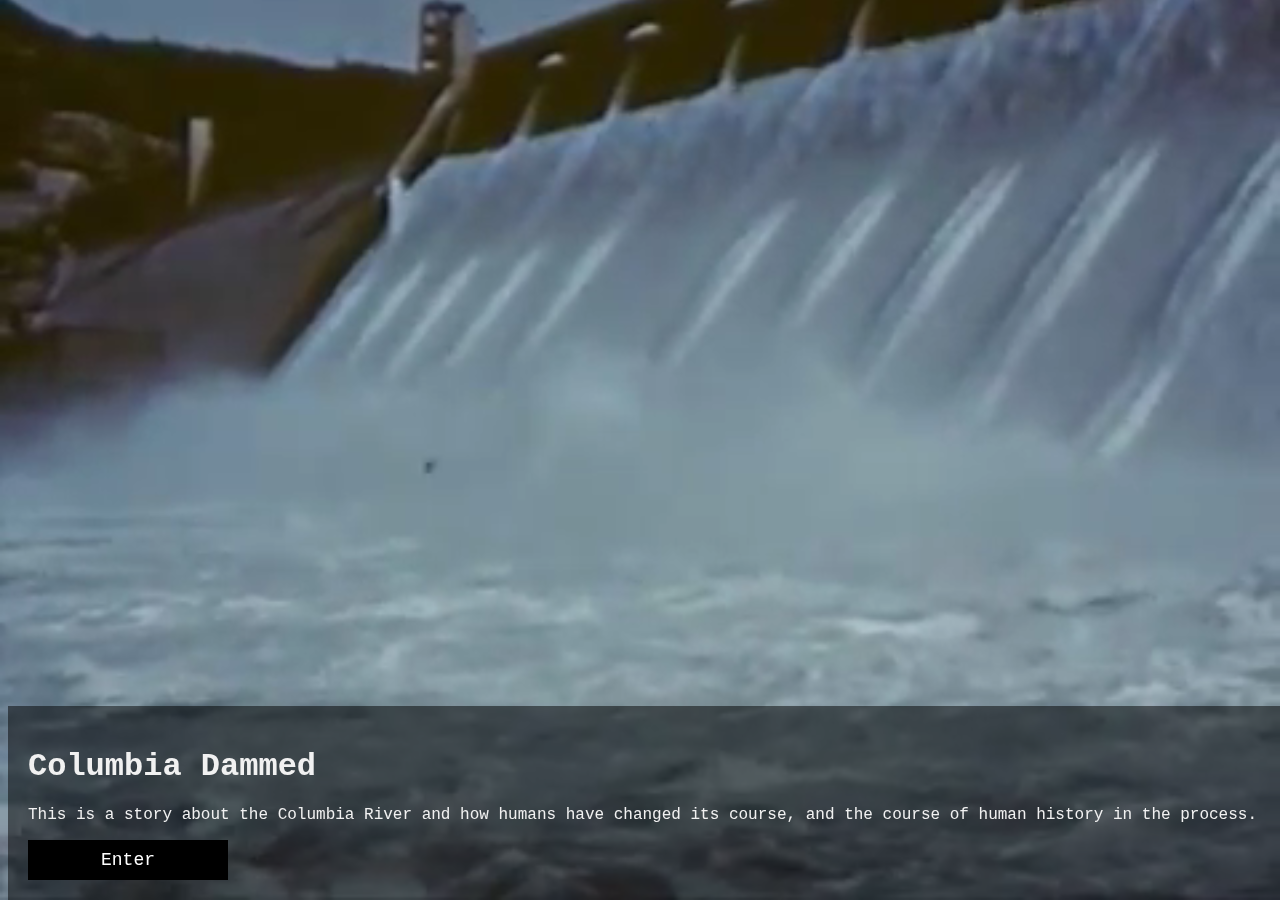
==== commit 3282e9e2: "url fix" ====
--- a/index.html
+++ b/index.html
@@ -18,6 +18,6 @@
 <div class="content">
   <h1>Columbia Dammed</h1>
   <p>This is a story about the Columbia River and how humans have changed its course, and the course of human history in the process.</p>
-  <a href="/map.html"><button id="myBtn" onclick="myFunction()">Enter</button></a>
+  <a href="/columbiadammed/map.html"><button id="myBtn" onclick="myFunction()">Enter</button></a>
 </div>
 </html>--- a/style.css
+++ b/style.css
@@ -36,4 +36,41 @@
 .mapboxgl-ctrl-logo {
   display: none;
   visibility: hidden;
+}
+
+/* Style the video: 100% width and height to cover the entire window */
+#myVideo {
+  position: fixed;
+  right: 0;
+  bottom: 0;
+  min-width: 100%; 
+  min-height: 100%;
+}
+
+/* Add some content at the bottom of the video/page */
+.content {
+  position: fixed;
+  bottom: 0;
+  background: rgba(0, 0, 0, 0.5);
+  font-family: 'Courier New', Courier, monospace;
+  color: #f1f1f1;
+  width: 100%;
+  padding: 20px;
+}
+
+/* Style the button used to pause/play the video */
+#myBtn {
+  width: 200px;
+  font-size: 18px;
+  padding: 10px;
+  border: none;
+  background: #000;
+  font-family: 'Courier New', Courier, monospace;
+  color: #fff;
+  cursor: pointer;
+}
+
+#myBtn:hover {
+  background: #ddd;
+  color: black;
 }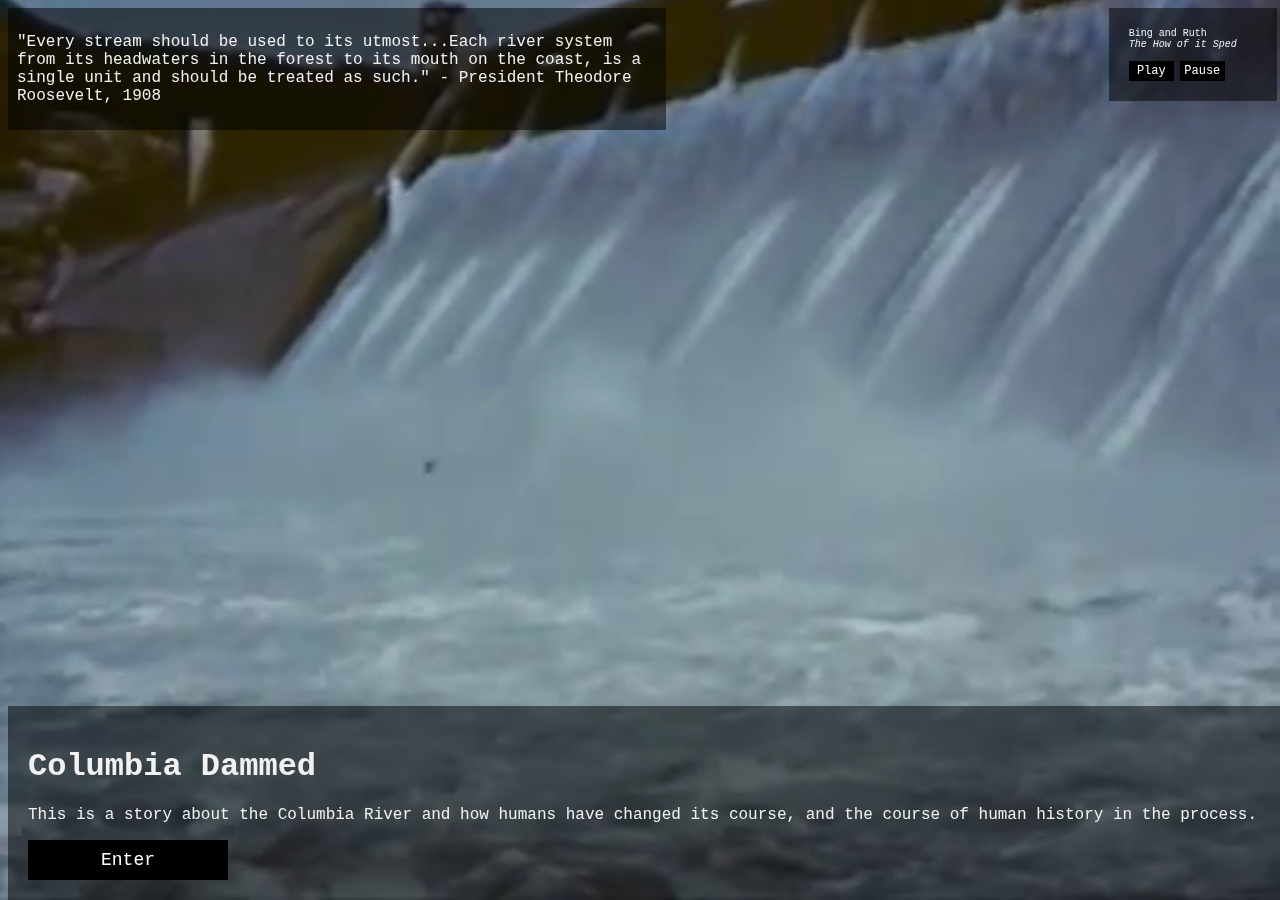
==== commit 303e3c44: "changes" ====
--- a/index.html
+++ b/index.html
@@ -12,12 +12,41 @@
 <!-- The video -->
 <video autoplay muted loop id="myVideo">
   <source src="assets/dam.mp4" type="video/mp4">
+    <p>Your browser does not support HTML5 video.</p>
 </video>
 
 <!-- Optional: some overlay text to describe the video -->
+<div class="contentTop">
+  <p>"Every stream should be used to its utmost...Each river system from its headwaters in the forest to its mouth on the coast, is a single unit and should be treated as such." - President Theodore Roosevelt, 1908</p>
+</div>
+
+<div class ="audioControls">
+  <!-- The audio -->
+  Bing and Ruth <br> <i>The How of it Sped</i> <br><br>
+  <button onclick="playAudio()" id="myBtnSmall" type="button">Play</button>
+  <button onclick="pauseAudio()" id="myBtnSmall" type="button">Pause</button><br> 
+
+  <audio src="assets/thehowofitsped.mp3" autoplay id="myAudio">
+    <p>If you are reading this, it is because your browser does not support the audio element.     </p>
+  </audio>
+  
+</div>
+
 <div class="content">
   <h1>Columbia Dammed</h1>
   <p>This is a story about the Columbia River and how humans have changed its course, and the course of human history in the process.</p>
   <a href="/columbiadammed/map.html"><button id="myBtn" onclick="myFunction()">Enter</button></a>
 </div>
-</html>+</html>
+
+<script> 
+  var audio = document.getElementById("myAudio"); 
+  
+  function playAudio() { 
+      audio.play(); 
+  } 
+  
+  function pauseAudio() { 
+      audio.pause(); 
+  } 
+</script> --- a/style.css
+++ b/style.css
@@ -13,7 +13,8 @@
 #features {
     width: 40%;
     margin-left: 60%;
-    font-family: 'Courier New', Courier, monospace;
+    margin-bottom:120px;
+    font-family: 'Montserrat', sans-serif;
     overflow-y: scroll;
     background-color: #fafafa;
     filter: drop-shadow(0 0 10px #333);
@@ -31,7 +32,7 @@
 }
 section:last-child {
     border-bottom: none;
-    margin-bottom: 1170px;
+    margin-bottom: 0px;
 }
 .mapboxgl-ctrl-logo {
   display: none;
@@ -58,6 +59,28 @@
   padding: 20px;
 }
 
+.contentTop {
+  position: fixed;
+  bottom: 100;
+  background: rgba(0, 0, 0, 0.5);
+  font-family: 'Courier New', Courier, monospace;
+  color: #f1f1f1;
+  width: 50%;
+  padding: 9px;
+}
+
+.audioControls {
+  position: fixed;
+  bottom: 100;
+  background: rgba(0, 0, 0, 0.5);
+  font-family: 'Courier New', Courier, monospace;
+  color: #f1f1f1;
+  width: 10%;
+  padding: 20px;
+  margin-left: 86%;
+  font-size: 10px;
+}
+
 /* Style the button used to pause/play the video */
 #myBtn {
   width: 200px;
@@ -73,4 +96,27 @@
 #myBtn:hover {
   background: #ddd;
   color: black;
+}
+
+/* Style the button used to play/pause the audio */
+#myBtnSmall {
+  width: 45px;
+  font-size: 12px;
+  padding: 3px;
+  border: none;
+  background: #000;
+  font-family: 'Courier New', Courier, monospace;
+  color: #fff;
+  cursor: pointer;
+}
+
+#myBtnSmall:hover {
+  background: #ddd;
+  color: black;
+}
+
+img.center {
+  display: block;
+  margin-left: auto;
+  margin-right: auto;
 }